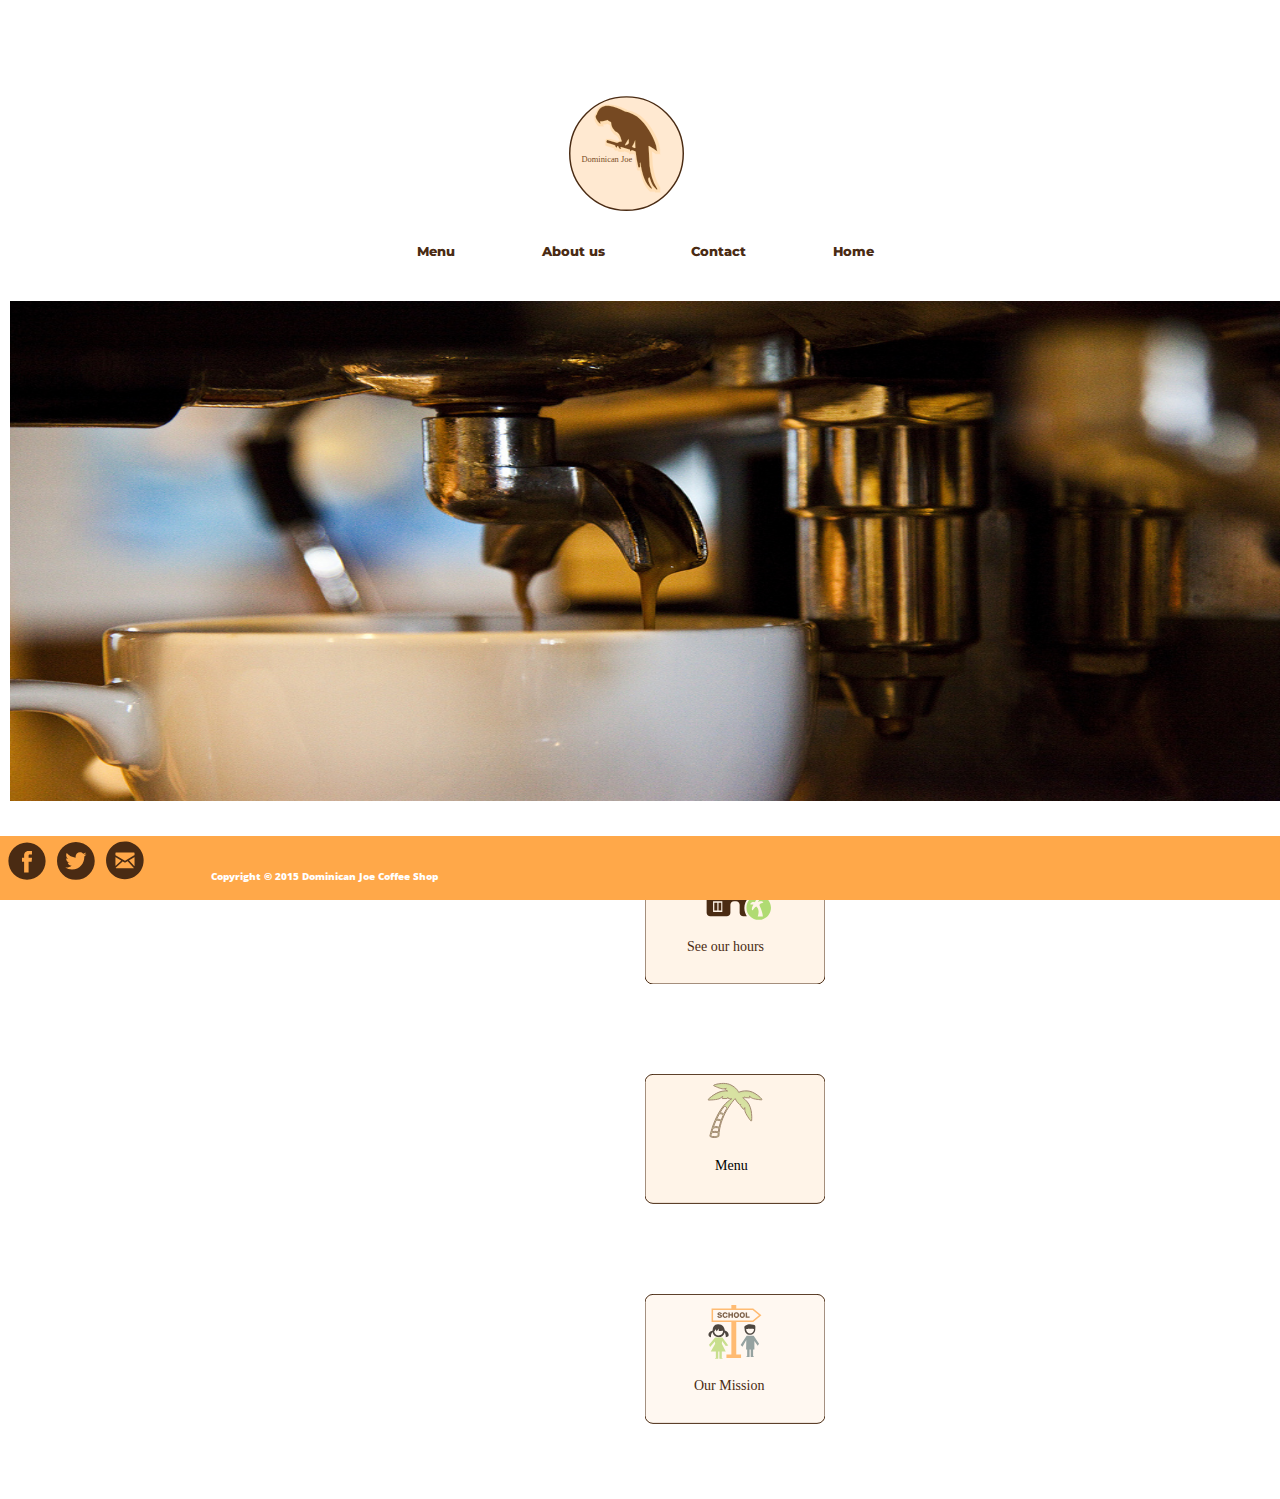
==== index.html @ ea5ab932 "finished mobile site" ====
<!DOCTYPE html>
<html>
<head>
	<title>Home</title>
	<link rel="stylesheet" href="css/style.css">
	<link href='https://fonts.googleapis.com/css?family=Open+Sans' rel='stylesheet' type='text/css'>
	<link href='https://fonts.googleapis.com/css?family=Montserrat' rel='stylesheet' type='text/css'>
	<link href='https://fonts.googleapis.com/css?family=Almendra' rel='stylesheet' type='text/css'>
	<script src="js/responsive-nav.min.js"></script>
	<meta name="viewport" content="width=device-width, initial-scale=1.0">
</head>
<body>
<header>
	<img src="img/logo.svg" class="logo">
		<nav class="nav-collapse">
		  <ul>
		    <li><a href="index.html">Home</a></li>
		    <li><a href="#">Contact</a></li>
		    <li><a href="about.html">About us</a></li>
		    <li><a href="menu.html">Menu</a></li>
		    
		  </ul>
		</nav>
</header>
<div class="main-container">
	<img src="img/coffee.jpg" class="hero">    
	<div class="pics">
		<img src="img/hours.svg" class="hours">
		<img src="img/menu.svg" class="menu">
		<img src="img/school.svg" class="school">	
	</div>








</div>
	<footer>
		<img src="img/facebook.svg" class="facebook">
		<img src="img/twitter.svg" class="twitter">
		<img src="img/email.svg" class="email">
		<p>Copyright &copy; 2015 Dominican Joe Coffee Shop</p>
	</footer>
<script>
  var nav = responsiveNav(".nav-collapse");
</script>
 </body>
</html>
---- css/style.css ----
/* http://meyerweb.com/eric/tools/css/reset/ 
   v2.0 | 20110126
   License: none (public domain)
*/
html, body, div, span, applet, object, iframe,
h1, h2, h3, h4, h5, h6, p, blockquote, pre,
a, abbr, acronym, address, big, cite, code,
del, dfn, em, img, ins, kbd, q, s, samp,
small, strike, strong, sub, sup, tt, var,
b, u, i, center,
dl, dt, dd, ol, ul, li,
fieldset, form, label, legend,
table, caption, tbody, tfoot, thead, tr, th, td,
article, aside, canvas, details, embed,
figure, figcaption, footer, header, hgroup,
menu, nav, output, ruby, section, summary,
time, mark, audio, video {
  margin: 0;
  padding: 0;
  border: 0;
  font-size: 100%;
  font: inherit;
  vertical-align: baseline; }

/* HTML5 display-role reset for older browsers */
article, aside, details, figcaption, figure,
footer, header, hgroup, menu, nav, section {
  display: block; }

body {
  line-height: 1; }

ol, ul {
  list-style: none; }

blockquote, q {
  quotes: none; }

blockquote:before, blockquote:after,
q:before, q:after {
  content: '';
  content: none; }

table {
  border-collapse: collapse;
  border-spacing: 0; }

/*! responsive-nav.js 1.0.39 by @viljamis */
.nav-collapse {
  padding-top: 1.5em; }

.nav-collapse ul {
  margin: 0;
  padding: 0;
  width: 100%;
  display: block;
  list-style: none;
  overflow: hidden; }

.nav-collapse li {
  margin-bottom: .5em;
  margin-right: 9%;
  float: right; }

.nav-collapse a {
  color: #4A2B13;
  text-decoration: none; }

.js .nav-collapse {
  clip: rect(0 0 0 0);
  max-height: 0;
  position: absolute;
  display: block;
  overflow: hidden;
  zoom: 1; }

.nav-collapse.opened {
  max-height: 9999px; }

.nav-toggle {
  -webkit-tap-highlight-color: transparent;
  -webkit-touch-callout: none;
  -webkit-user-select: none;
  -moz-user-select: none;
  -ms-user-select: none;
  -o-user-select: none;
  user-select: none;
  color: #4A2B13;
  text-align: center;
  padding: 20px 2%;
  display: block;
  text-decoration: none; }

.nav-toggle span {
  color: #4A2B13;
  font-size: 1.15em; }

@media screen and (min-width: 40em) {
  .js .nav-collapse {
    position: relative; }

  .js .nav-collapse.closed {
    max-height: none; }

  .nav-toggle {
    display: none; } }
.container {
  width: 100%;
  background: #fdf3e7;
  height: 1140px;
  overflow: hidden;
  margin: auto 0; }

.row {
  width: 90%; }

.col1, .col2, .col3, .col4, .col5, .col6, .col7, .col8, .col9, .col12 {
  margin-right: 1.7%;
  box-sizing: border-box;
  text-align: center;
  width: 100%; }

@media screen and (min-width: 400px) {
  .container {
    background-color: #fdf3e7; }

  .row {
    text-align: center;
    float: left; }

  .col1, .col2, .col3, .col4, .col5, .col6, .col7, .col8, .col9, .col12 {
    float: left; }

  .col1 {
    background: blue;
    width: 6.7%; }

  .col6 {
    background: #fdf3e7;
    width: 48.7%; }

  .col2 {
    background: pink;
    width: 15.1%; }

  .col4 {
    background: pink;
    width: 31.9%; }

  .col3 {
    background: aqua;
    width: 23.5%; }

  .col5 {
    background: aqua;
    width: 40.3%; }

  .col7 {
    background: blue;
    width: 57.1%; }

  .col8 {
    background: blue;
    width: 65.5%; }

  .col9 {
    background: green;
    width: 73.9%; }

  .col12 {
    width: 99.1%; } }
.row div:last-child {
  margin-right: 0;
  background: orange; }

body {
  font-family: "Open Sans", sans-serif;
  line-height: 2em;
  color: #68848B;
  font-size: .8em;
  font-weight: 800; }

header {
  font-family: "Montserrat", sans-serif; }

h2 {
  font-family: "Montserrat", sans-serif;
  font-size: 2em;
  font-weight: 700;
  color: #68848B; }

footer {
  background: #FFA849;
  width: 100%;
  position: fixed;
  bottom: 0;
  left: 0;
  color: #fff;
  font-size: .76em;
  padding: 5px 0;
  min-width: 600px; }
  footer .facebook, footer .twitter, footer .email {
    width: 3%;
    margin-left: .6%;
    text-align: center;
    display: inline-block; }
  footer p {
    margin-left: 5%;
    margin-bottom: 5px;
    display: inline-block; }

.logo {
  max-width: 32%;
  margin-left: 33.5%;
  margin-top: 10%; }

.hero {
  width: 97%; }

.pics {
  width: 50%; }
  .pics .hours, .pics .menu, .pics .school {
    float: left;
    margin-left: 50%;
    padding: 45px 0; }
  .pics .school {
    margin-bottom: 30px; }

.hero2 {
  width: 100%;
  padding: 50px 0 50px; }

.shop {
  width: 100%;
  padding: 50px 0 50px; }

.about-container {
  width: 60%;
  margin-left: 20%; }

.about-container h2 {
  margin-bottom: 20px; }

.about-container p {
  margin-bottom: 100px; }

.drink-container {
  text-align: center; }
  .drink-container h1 {
    font-size: 1.5em;
    text-align: center; }

.main-container {
  margin-left: 10px; }

.main-container h1, h2 {
  margin-top: 15px;
  text-align: center;
  font-family: arial, helvetica, sans-serif; }

.drink-wrapper {
  text-align: center;
  margin-top: 25px;
  line-height: 2em; }
  .drink-wrapper h3 {
    text-align: center; }

.menu-item {
  margin-left: 10px; }

.menu-price {
  clear: both;
  margin-left: 10px;
  font-size: .5em; }

.smoothies {
  text-align: center;
  margin-bottom: 20px; }

.menu-price p {
  text-align: center;
  font-size: 1.5em;
  margin-bottom: 10px; }

hr {
  border: 0;
  color: #410000;
  background-color: #410000;
  height: 1px;
  width: 60%; }

@media screen and (min-width: 500px) {
  .main-container {
    max-width: 1300px; }

  header {
    text-align: center; }

  .logo {
    width: 10%;
    display: inline-block; } }
@media screen and (min-width: 1000px) {
  .logo {
    width: 12%;
    margin-right: 3%; }

  header {
    margin-right: 25%;
    margin-bottom: 30px; }

  .hero {
    width: 100%;
    height: 500px; }

  .pics {
    width: 100%;
    float: left; } }

/*# sourceMappingURL=style.css.map */
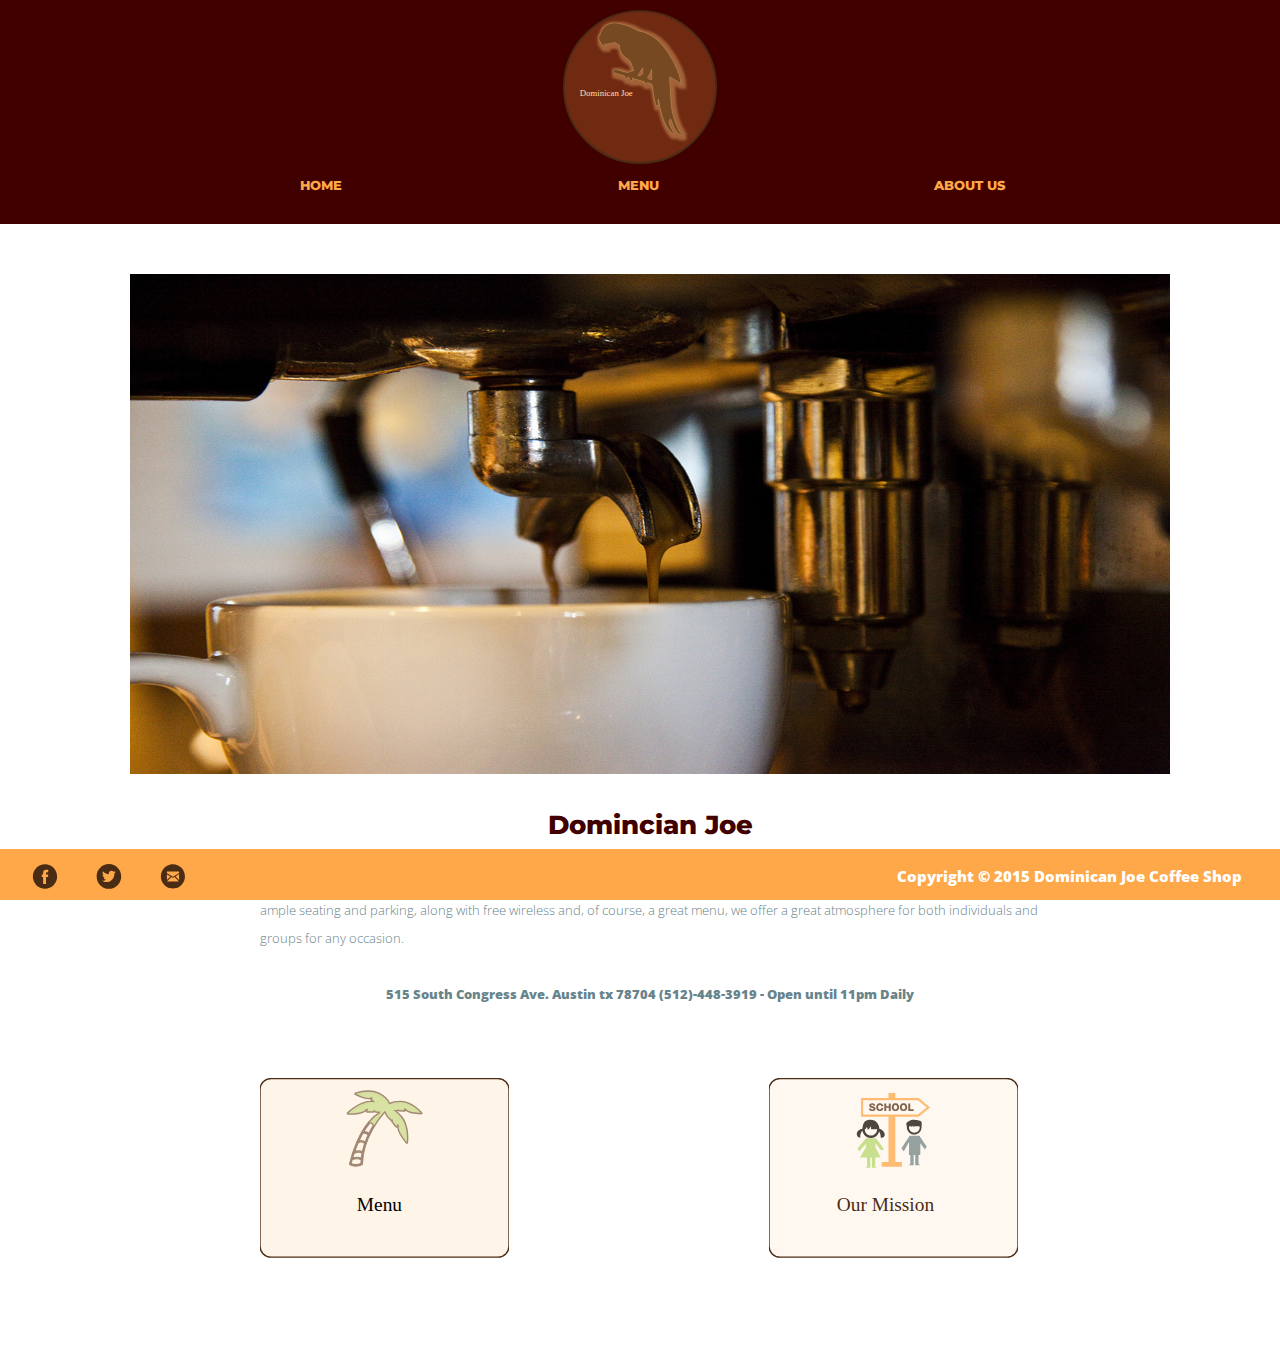
==== commit 85426a5d: "finished DJ stie" ====
--- a/index.html
+++ b/index.html
@@ -11,24 +11,29 @@
 </head>
 <body>
 <header>
-	<img src="img/logo.svg" class="logo">
+	<img src="img/logo2.svg" class="logo">
 		<nav class="nav-collapse">
 		  <ul>
-		    <li><a href="index.html">Home</a></li>
-		    <li><a href="#">Contact</a></li>
-		    <li><a href="about.html">About us</a></li>
-		    <li><a href="menu.html">Menu</a></li>
-		    
+			  <li><a href="about.html">About Us</a></li>
+			  <li><a href="menu.html">Menu</a></li>
+			  <li><a href="index.html">Home</a></li>	    
 		  </ul>
 		</nav>
 </header>
 <div class="main-container">
-	<img src="img/coffee.jpg" class="hero">    
-	<div class="pics">
-		<img src="img/hours.svg" class="hours">
-		<img src="img/menu.svg" class="menu">
-		<img src="img/school.svg" class="school">	
-	</div>
+	<img src="img/coffee.jpg" class="hero">
+	<!-- <h1 class="header-text">Welcome to</h1>  -->
+	<h1 class="dj-header">Domincian Joe</h1> 
+	<p class="intro">Located in the heart of Austin at the corner of South Congress and Riverside, next to Freebirds Burrito and Wells Fargo Bank. With ample seating and parking, along with free wireless and, of course, a great menu, we offer a great atmosphere for both individuals and groups for any occasion.</p>
+	<p class="hours">515 South Congress Ave. Austin tx 78704 (512)-448-3919 - Open until 11pm Daily</p>  
+		<div class="pics">
+			<a href="menu.html">
+				<img src="img/menu.svg" class="menu">
+			</a>
+			<a href="about.html">
+				<img src="img/school.svg" class="school">
+			</a>	
+		</div>
 
 
 
--- a/css/style.css
+++ b/css/style.css
@@ -55,15 +55,17 @@
   width: 100%;
   display: block;
   list-style: none;
-  overflow: hidden; }
+  overflow: hidden;
+  text-align: center; }
 
 .nav-collapse li {
   margin-bottom: .5em;
-  margin-right: 9%;
+  margin-right: 14%;
+  margin-bottom: 25px;
   float: right; }
 
 .nav-collapse a {
-  color: #4A2B13;
+  color: #FFA849;
   text-decoration: none; }
 
 .js .nav-collapse {
@@ -85,7 +87,7 @@
   -ms-user-select: none;
   -o-user-select: none;
   user-select: none;
-  color: #4A2B13;
+  color: #FFA849;
   text-align: center;
   padding: 20px 2%;
   display: block;
@@ -104,6 +106,9 @@
 
   .nav-toggle {
     display: none; } }
+@media screen and (min-width: 1000px) {
+  .nav-collapse li {
+    margin-right: 21.5%; } }
 .container {
   width: 100%;
   background: #fdf3e7;
@@ -181,13 +186,26 @@
   font-weight: 800; }
 
 header {
+  background: #410000;
   font-family: "Montserrat", sans-serif; }
+
+header nav {
+  margin-bottom: 50px;
+  text-transform: uppercase; }
+
+h1 {
+  color: #410000; }
 
 h2 {
   font-family: "Montserrat", sans-serif;
-  font-size: 2em;
+  font-size: 1.5em;
   font-weight: 700;
   color: #68848B; }
+
+h3 {
+  color: #B0DB72;
+  font-weight: 800;
+  font-size: 1.5em; }
 
 footer {
   background: #FFA849;
@@ -196,14 +214,12 @@
   bottom: 0;
   left: 0;
   color: #fff;
-  font-size: .76em;
-  padding: 5px 0;
-  min-width: 600px; }
+  font-size: 1em;
+  padding: 5px 0; }
   footer .facebook, footer .twitter, footer .email {
-    width: 3%;
-    margin-left: .6%;
-    text-align: center;
-    display: inline-block; }
+    width: 5%;
+    margin-left: 1%;
+    float: left; }
   footer p {
     margin-left: 5%;
     margin-bottom: 5px;
@@ -215,7 +231,30 @@
   margin-top: 10%; }
 
 .hero {
-  width: 97%; }
+  width: 100%; }
+
+.header-text {
+  font-size: 1.5em;
+  text-align: center; }
+
+.dj-header {
+  text-align: center;
+  font-family: "Montserrat", sans-serif;
+  font-size: 2em;
+  margin-bottom: 30px;
+  margin-top: 30px; }
+
+.intro {
+  width: 60%;
+  margin-left: 20%;
+  font-weight: 100;
+  line-height: 2.2em; }
+
+.hours {
+  text-align: center;
+  width: 60%;
+  margin-left: 20%;
+  margin-top: 30px; }
 
 .pics {
   width: 50%; }
@@ -238,82 +277,186 @@
   width: 60%;
   margin-left: 20%; }
 
-.about-container h2 {
-  margin-bottom: 20px; }
+.about-container h1 {
+  margin-bottom: 20px;
+  font-size: 2.6em;
+  font-weight: 700;
+  letter-spacing: 0.1em;
+  text-transform: uppercase;
+  text-align: center;
+  line-height: 100%;
+  font-family: "Montserrat", sans-serif;
+  color: #410000; }
 
 .about-container p {
   margin-bottom: 100px; }
 
 .drink-container {
+  margin-top: 15px;
   text-align: center; }
   .drink-container h1 {
-    font-size: 1.5em;
-    text-align: center; }
-
-.main-container {
-  margin-left: 10px; }
-
-.main-container h1, h2 {
-  margin-top: 15px;
-  text-align: center;
-  font-family: arial, helvetica, sans-serif; }
+    font-size: 2.6em;
+    font-weight: 700;
+    letter-spacing: 0.1em;
+    text-transform: uppercase;
+    text-align: center;
+    line-height: 100%;
+    font-family: "Montserrat", sans-serif;
+    color: #410000; }
+  .drink-container h2 {
+    margin-top: 15px;
+    font-family: "Montserrat", sans-serif;
+    font-size: 2em; }
 
 .drink-wrapper {
   text-align: center;
   margin-top: 25px;
   line-height: 2em; }
   .drink-wrapper h3 {
-    text-align: center; }
+    text-align: center;
+    font-weight: bold; }
 
 .menu-item {
-  margin-left: 10px; }
+  margin-left: 10px;
+  margin-top: 30px; }
+
+.menu-item-coffee {
+  margin-right: 2%; }
 
 .menu-price {
   clear: both;
   margin-left: 10px;
-  font-size: .5em; }
+  margin-bottom: 50px;
+  font-size: 1em; }
 
 .smoothies {
   text-align: center;
   margin-bottom: 20px; }
 
-.menu-price p {
-  text-align: center;
-  font-size: 1.5em;
-  margin-bottom: 10px; }
+.menu-price-smoothies p {
+  text-align: center;
+  font-size: 1em;
+  margin-top: 40px; }
 
 hr {
   border: 0;
   color: #410000;
   background-color: #410000;
   height: 1px;
-  width: 60%; }
-
-@media screen and (min-width: 500px) {
+  width: 45%; }
+
+@media screen and (min-width: 405px) {
   .main-container {
     max-width: 1300px; }
 
-  header {
+  header ul {
     text-align: center; }
 
   .logo {
     width: 10%;
-    display: inline-block; } }
+    float: right;
+    display: none; }
+
+  .pics {
+    display: inline;
+    text-align: center; }
+
+  footer {
+    width: 100%; }
+    footer .facebook, footer .twitter, footer .email {
+      width: 3%;
+      margin-left: 1%;
+      float: left; } }
 @media screen and (min-width: 1000px) {
+  .main-container {
+    width: 1400px; }
+
   .logo {
     width: 12%;
-    margin-right: 3%; }
-
-  header {
-    margin-right: 25%;
-    margin-bottom: 30px; }
+    margin: 0 auto;
+    display: block;
+    position: relative;
+    top: 10px;
+    float: none; }
 
   .hero {
+    width: 80%;
+    height: 500px;
+    margin-left: 10%; }
+
+  .intro {
+    width: 60%;
+    margin-right: 7%; }
+
+  footer {
     width: 100%;
-    height: 500px; }
+    font-size: .76em;
+    padding: 5px 0;
+    min-width: 600px; }
+    footer .facebook, footer .twitter, footer .email {
+      width: 3%;
+      height: 25px;
+      margin-left: 2%;
+      margin-top: 10px;
+      display: inline-block; }
+    footer p {
+      float: right;
+      margin-right: 3%;
+      margin-top: 10px;
+      font-size: 1.5em; }
 
   .pics {
+    width: 100%; }
+    .pics .hours, .pics .menu, .pics .school {
+      float: left;
+      height: 180px;
+      margin-left: 20%;
+      margin-top: 25px;
+      padding: 45px 0 65px; }
+    .pics .school {
+      margin-bottom: 30px; }
+
+  .drink-container {
     width: 100%;
-    float: left; } }
+    z-index: 10;
+    position: relative;
+    color: #68848B;
+    margin-top: 40px; }
+
+  .drink-wrapper-coffee {
+    width: 100%;
+    max-width: 900px;
+    margin: 0 auto;
+    padding-bottom: 50px;
+    size: 1em;
+    line-height: 1.5em;
+    text-align: center; }
+
+  .menu-item {
+    width: 100%;
+    border-bottom: #FFA849 dashed 1px;
+    padding: 15px 0 15px 0;
+    text-align: left; }
+
+  .menu-item-title {
+    color: #4e7987;
+    font-size: 1.5em;
+    margin-bottom: 5px;
+    line-height: 100%;
+    width: 90%; }
+
+  .menu-price {
+    color: #4A2B13;
+    float: right;
+    display: inline-block;
+    position: relative;
+    top: -20px;
+    margin-left: 20px; }
+
+  .teas {
+    margin-left: 25%; }
+
+  .menu-price-smoothies {
+    padding-bottom: 80px; } }
 
 /*# sourceMappingURL=style.css.map */
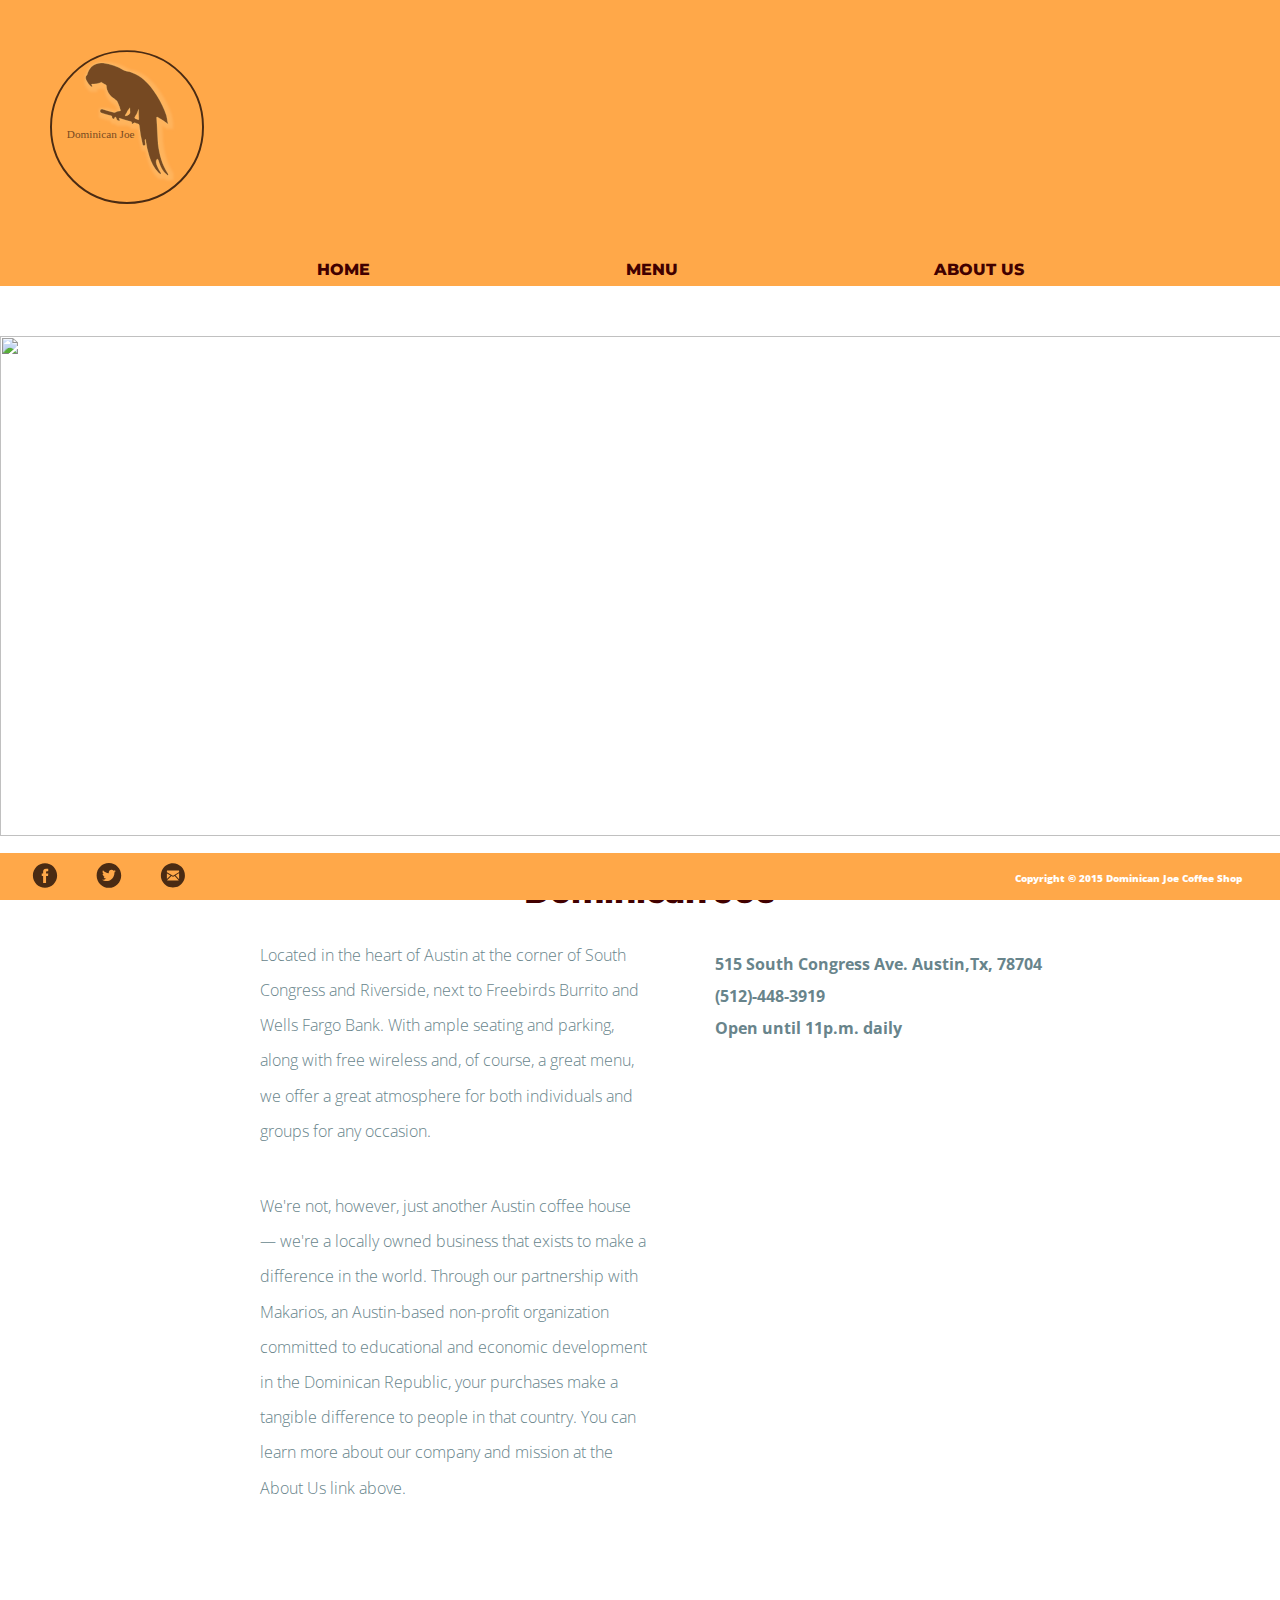
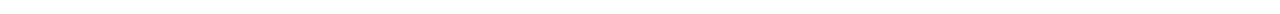
==== commit cf3ad5c5: "header edit to dj" ====
--- a/index.html
+++ b/index.html
@@ -1,7 +1,7 @@
 <!DOCTYPE html>
 <html>
 <head>
-	<title>Home</title>
+	<title>Dominican Joe</title>
 	<link rel="stylesheet" href="css/style.css">
 	<link href='https://fonts.googleapis.com/css?family=Open+Sans' rel='stylesheet' type='text/css'>
 	<link href='https://fonts.googleapis.com/css?family=Montserrat' rel='stylesheet' type='text/css'>
@@ -11,35 +11,24 @@
 </head>
 <body>
 <header>
-	<img src="img/logo2.svg" class="logo">
+	<img src="img/logo.svg" class="logo">
 		<nav class="nav-collapse">
 		  <ul>
-			  <li><a href="about.html">About Us</a></li>
-			  <li><a href="menu.html">Menu</a></li>
-			  <li><a href="index.html">Home</a></li>	    
+				<li><a href="about.html">About Us</a></li>
+				<li><a href="menu.html">Menu</a></li>
+				<li><a href="index.html">Home</a></li>
 		  </ul>
 		</nav>
 </header>
 <div class="main-container">
-	<img src="img/coffee.jpg" class="hero">
-	<!-- <h1 class="header-text">Welcome to</h1>  -->
-	<h1 class="dj-header">Domincian Joe</h1> 
+	<img src="img/coffee.jpeg" class="hero">
+
+	<h1 class="dj-header">Dominican Joe</h1>
 	<p class="intro">Located in the heart of Austin at the corner of South Congress and Riverside, next to Freebirds Burrito and Wells Fargo Bank. With ample seating and parking, along with free wireless and, of course, a great menu, we offer a great atmosphere for both individuals and groups for any occasion.</p>
-	<p class="hours">515 South Congress Ave. Austin tx 78704 (512)-448-3919 - Open until 11pm Daily</p>  
-		<div class="pics">
-			<a href="menu.html">
-				<img src="img/menu.svg" class="menu">
-			</a>
-			<a href="about.html">
-				<img src="img/school.svg" class="school">
-			</a>	
-		</div>
+	<p class="intro">We're not, however, just another Austin coffee house &mdash; we're a locally owned business that exists to make a difference in the world. Through our partnership with Makarios, an Austin-based non-profit organization committed to educational and economic development in the Dominican Republic, your purchases make a tangible difference to people in that country. You can learn more about our company and mission at the About Us link above.</p>
+	<p class="hours">515 South Congress Ave. Austin,Tx, 78704 <br>(512)-448-3919<br>Open until 11p.m. daily</p>
 
-
-
-
-
-
+<iframe frameborder="0" scrolling="no" marginheight="0" marginwidth="0"width="300" height="350" src="https://maps.google.com/maps?hl=en&q=515 S Congress Ave, Austin, TX 78704 (512) 448-3919&ie=UTF8&t=roadmap&z=15&iwloc=B&output=embed"></iframe>
 
 
 </div>
--- a/css/style.css
+++ b/css/style.css
@@ -50,22 +50,23 @@
   padding-top: 1.5em; }
 
 .nav-collapse ul {
-  margin: 0;
+  margin: 0 auto;
   padding: 0;
   width: 100%;
   display: block;
   list-style: none;
-  overflow: hidden;
-  text-align: center; }
+  overflow: hidden; }
 
 .nav-collapse li {
-  margin-bottom: .5em;
-  margin-right: 14%;
+  margin-left: 20%;
+  margin-top: 50px;
   margin-bottom: 25px;
-  float: right; }
+  display: block;
+  text-align: center;
+  margin: 0 auto; }
 
 .nav-collapse a {
-  color: #FFA849;
+  color: #410000;
   text-decoration: none; }
 
 .js .nav-collapse {
@@ -87,7 +88,7 @@
   -ms-user-select: none;
   -o-user-select: none;
   user-select: none;
-  color: #FFA849;
+  color: #410000;
   text-align: center;
   padding: 20px 2%;
   display: block;
@@ -107,8 +108,12 @@
   .nav-toggle {
     display: none; } }
 @media screen and (min-width: 1000px) {
+  .nav-collapse ul {
+    margin-top: 80px; }
+
   .nav-collapse li {
-    margin-right: 21.5%; } }
+    float: right;
+    margin-right: 20%; } }
 .container {
   width: 100%;
   background: #fdf3e7;
@@ -183,15 +188,21 @@
   line-height: 2em;
   color: #68848B;
   font-size: .8em;
-  font-weight: 800; }
+  font-weight: 800;
+  font-size: 1em; }
 
 header {
-  background: #410000;
   font-family: "Montserrat", sans-serif; }
 
 header nav {
   margin-bottom: 50px;
-  text-transform: uppercase; }
+  text-transform: uppercase;
+  text-align: center; }
+
+.header-intro {
+  background: #FFA849;
+  color: #410000;
+  text-align: center; }
 
 h1 {
   color: #410000; }
@@ -213,17 +224,17 @@
   position: fixed;
   bottom: 0;
   left: 0;
-  color: #fff;
-  font-size: 1em;
-  padding: 5px 0; }
+  color: #fff; }
   footer .facebook, footer .twitter, footer .email {
     width: 5%;
     margin-left: 1%;
-    float: left; }
+    float: left;
+    margin-top: 5px; }
   footer p {
-    margin-left: 5%;
+    margin-left: 10%;
     margin-bottom: 5px;
-    display: inline-block; }
+    display: inline;
+    font-size: .8em; }
 
 .logo {
   max-width: 32%;
@@ -245,25 +256,25 @@
   margin-top: 30px; }
 
 .intro {
+  width: 50%;
+  margin-left: 20%;
+  font-weight: 100;
+  line-height: 2.2em;
+  float: none; }
+
+iframe {
+  display: block;
+  margin-top: 10px; }
+
+.hours {
   width: 60%;
   margin-left: 20%;
-  font-weight: 100;
-  line-height: 2.2em; }
+  margin-top: 30px;
+  font-weight: bold;
+  margin-right: 10%; }
 
 .hours {
-  text-align: center;
-  width: 60%;
-  margin-left: 20%;
-  margin-top: 30px; }
-
-.pics {
-  width: 50%; }
-  .pics .hours, .pics .menu, .pics .school {
-    float: left;
-    margin-left: 50%;
-    padding: 45px 0; }
-  .pics .school {
-    margin-bottom: 30px; }
+  padding: 10px 0 60px; }
 
 .hero2 {
   width: 100%;
@@ -308,6 +319,9 @@
     font-family: "Montserrat", sans-serif;
     font-size: 2em; }
 
+.coffee-two {
+  width: 100%; }
+
 .drink-wrapper {
   text-align: center;
   margin-top: 25px;
@@ -369,30 +383,39 @@
       float: left; } }
 @media screen and (min-width: 1000px) {
   .main-container {
-    width: 1400px; }
+    width: 1450px; }
 
   .logo {
     width: 12%;
     margin: 0 auto;
     display: block;
-    position: relative;
-    top: 10px;
-    float: none; }
+    float: left;
+    padding: 50px; }
 
   .hero {
-    width: 80%;
     height: 500px;
-    margin-left: 10%; }
+    z-index: 0; }
+
+  iframe {
+    margin-left: 5%;
+    margin-bottom: 150px; }
+
+  .hours {
+    margin-left: 40%; }
 
   .intro {
-    width: 60%;
-    margin-right: 7%; }
+    width: 30%;
+    float: left;
+    margin-bottom: 40px;
+    margin-right: 5%; }
+
+  header {
+    background-color: #FFA849; }
 
   footer {
     width: 100%;
     font-size: .76em;
-    padding: 5px 0;
-    min-width: 600px; }
+    min-width: 500px; }
     footer .facebook, footer .twitter, footer .email {
       width: 3%;
       height: 25px;
@@ -402,8 +425,7 @@
     footer p {
       float: right;
       margin-right: 3%;
-      margin-top: 10px;
-      font-size: 1.5em; }
+      margin-top: 10px; }
 
   .pics {
     width: 100%; }
@@ -423,6 +445,9 @@
     color: #68848B;
     margin-top: 40px; }
 
+  .coffee-two {
+    height: 450px; }
+
   .drink-wrapper-coffee {
     width: 100%;
     max-width: 900px;
@@ -448,13 +473,14 @@
   .menu-price {
     color: #4A2B13;
     float: right;
-    display: inline-block;
+    display: block;
     position: relative;
     top: -20px;
     margin-left: 20px; }
 
   .teas {
-    margin-left: 25%; }
+    position: relative;
+    left: 15%; }
 
   .menu-price-smoothies {
     padding-bottom: 80px; } }
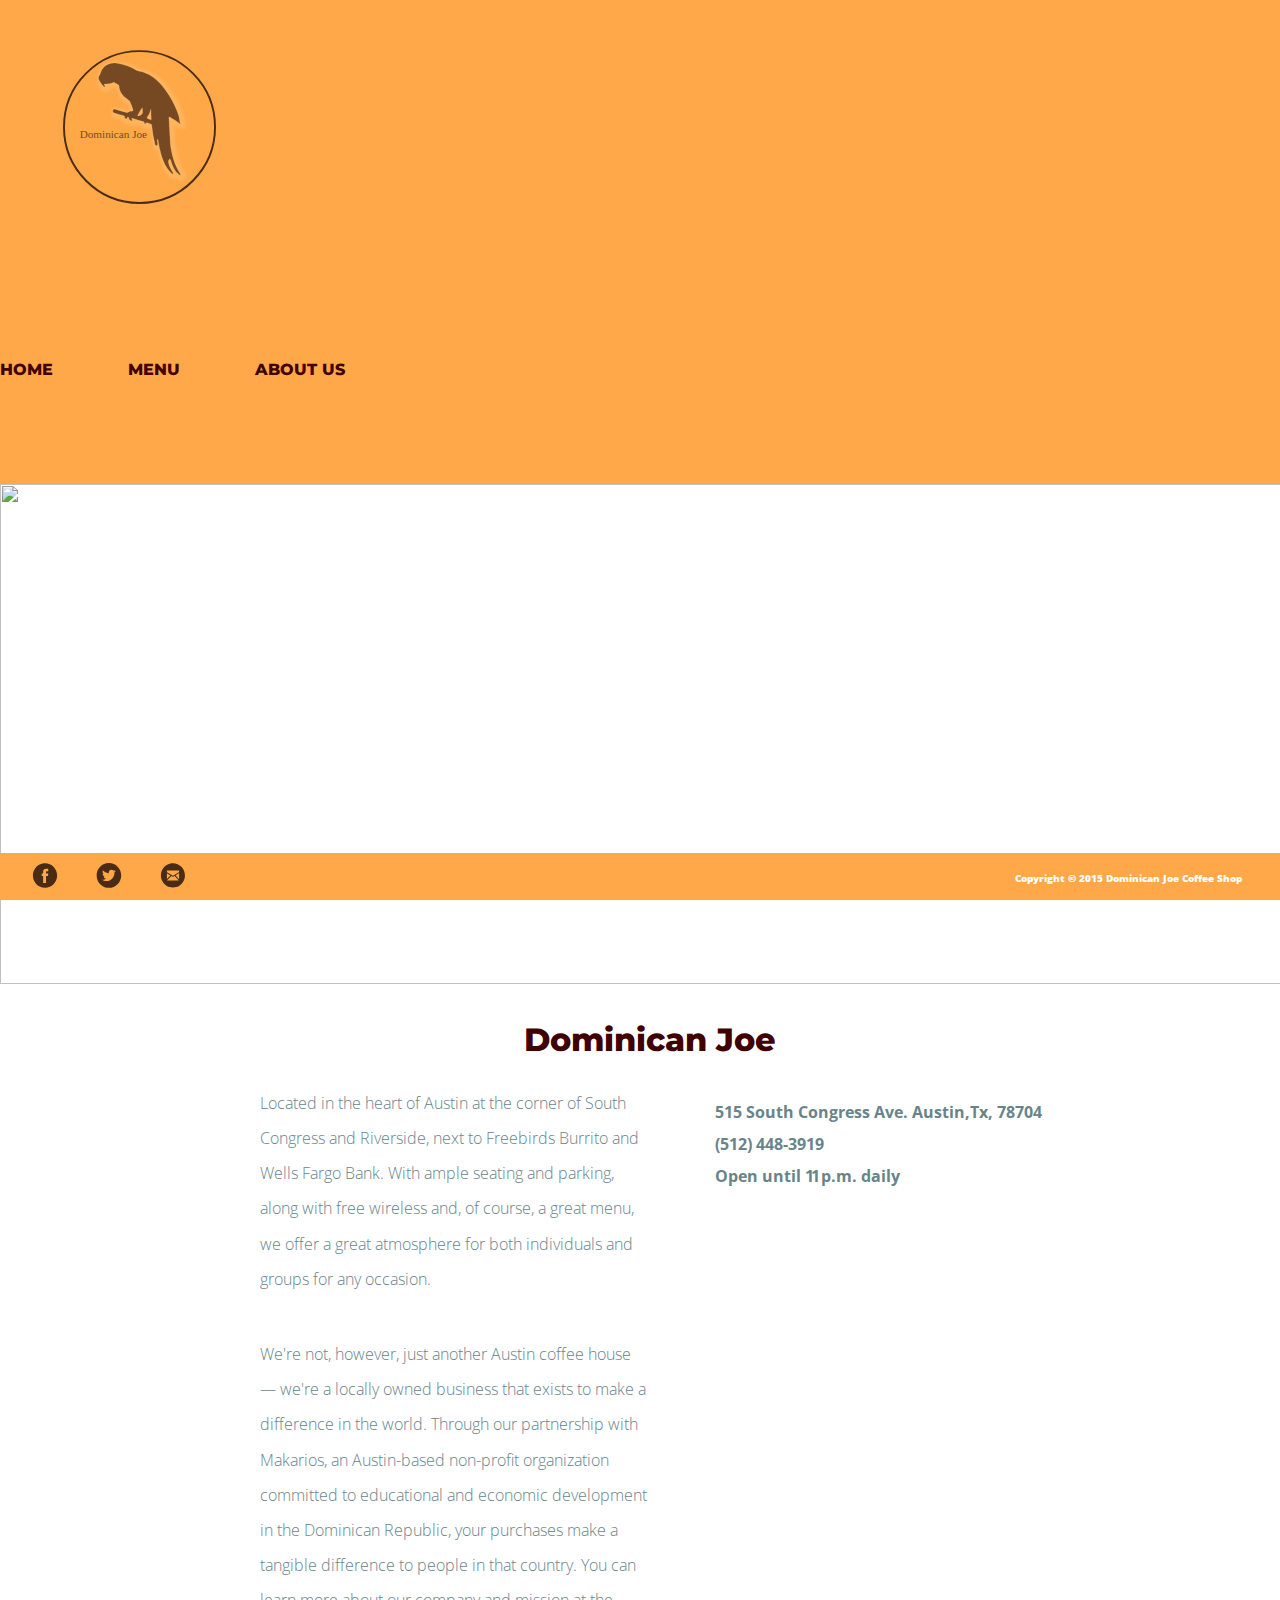
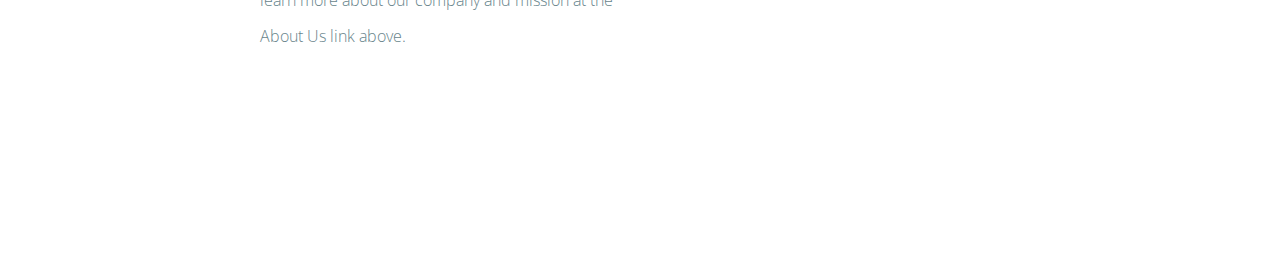
==== commit 322c9dea: "header edit and menu edit" ====
--- a/index.html
+++ b/index.html
@@ -14,9 +14,9 @@
 	<img src="img/logo.svg" class="logo">
 		<nav class="nav-collapse">
 		  <ul>
+				<li><a href="index.html">Home</a></li>
+				<li><a href="menu.html">Menu</a></li>
 				<li><a href="about.html">About Us</a></li>
-				<li><a href="menu.html">Menu</a></li>
-				<li><a href="index.html">Home</a></li>
 		  </ul>
 		</nav>
 </header>
@@ -26,7 +26,7 @@
 	<h1 class="dj-header">Dominican Joe</h1>
 	<p class="intro">Located in the heart of Austin at the corner of South Congress and Riverside, next to Freebirds Burrito and Wells Fargo Bank. With ample seating and parking, along with free wireless and, of course, a great menu, we offer a great atmosphere for both individuals and groups for any occasion.</p>
 	<p class="intro">We're not, however, just another Austin coffee house &mdash; we're a locally owned business that exists to make a difference in the world. Through our partnership with Makarios, an Austin-based non-profit organization committed to educational and economic development in the Dominican Republic, your purchases make a tangible difference to people in that country. You can learn more about our company and mission at the About Us link above.</p>
-	<p class="hours">515 South Congress Ave. Austin,Tx, 78704 <br>(512)-448-3919<br>Open until 11p.m. daily</p>
+	<p class="hours">515 South Congress Ave. Austin,Tx, 78704 <br>(512) 448-3919<br>Open until <span class="kern">11</span> p.m. daily</p>
 
 <iframe frameborder="0" scrolling="no" marginheight="0" marginwidth="0"width="300" height="350" src="https://maps.google.com/maps?hl=en&q=515 S Congress Ave, Austin, TX 78704 (512) 448-3919&ie=UTF8&t=roadmap&z=15&iwloc=B&output=embed"></iframe>
 
--- a/css/style.css
+++ b/css/style.css
@@ -50,7 +50,7 @@
   padding-top: 1.5em; }
 
 .nav-collapse ul {
-  margin: 0 auto;
+  margin: 0;
   padding: 0;
   width: 100%;
   display: block;
@@ -58,12 +58,8 @@
   overflow: hidden; }
 
 .nav-collapse li {
-  margin-left: 20%;
-  margin-top: 50px;
-  margin-bottom: 25px;
-  display: block;
-  text-align: center;
-  margin: 0 auto; }
+  margin-bottom: .5em;
+  padding-bottom: 15px; }
 
 .nav-collapse a {
   color: #410000;
@@ -89,13 +85,12 @@
   -o-user-select: none;
   user-select: none;
   color: #410000;
-  text-align: center;
-  padding: 20px 2%;
+  margin: 0 auto;
   display: block;
   text-decoration: none; }
 
 .nav-toggle span {
-  color: #4A2B13;
+  color: #410000;
   font-size: 1.15em; }
 
 @media screen and (min-width: 40em) {
@@ -106,14 +101,15 @@
     max-height: none; }
 
   .nav-toggle {
-    display: none; } }
-@media screen and (min-width: 1000px) {
-  .nav-collapse ul {
-    margin-top: 80px; }
+    display: none; }
+
+  .nav-collapse {
+    width: 500px; }
 
   .nav-collapse li {
-    float: right;
-    margin-right: 20%; } }
+    float: left;
+    padding-right: 15%;
+    padding-top: 20%; } }
 .container {
   width: 100%;
   background: #fdf3e7;
@@ -192,12 +188,15 @@
   font-size: 1em; }
 
 header {
-  font-family: "Montserrat", sans-serif; }
+  font-family: "Montserrat", sans-serif;
+  background-color: #FFA849;
+  padding-bottom: 25px; }
 
 header nav {
   margin-bottom: 50px;
   text-transform: uppercase;
-  text-align: center; }
+  text-align: center;
+  background-color: #FFA849; }
 
 .header-intro {
   background: #FFA849;
@@ -264,7 +263,9 @@
 
 iframe {
   display: block;
-  margin-top: 10px; }
+  margin: 0 auto;
+  margin-top: 10px;
+  padding-bottom: 100px; }
 
 .hours {
   width: 60%;
@@ -275,6 +276,9 @@
 
 .hours {
   padding: 10px 0 60px; }
+
+.kern {
+  letter-spacing: -.2em; }
 
 .hero2 {
   width: 100%;
@@ -313,14 +317,22 @@
     text-align: center;
     line-height: 100%;
     font-family: "Montserrat", sans-serif;
-    color: #410000; }
+    color: #410000;
+    padding-top: 16px; }
   .drink-container h2 {
-    margin-top: 15px;
+    margin-top: 24px;
     font-family: "Montserrat", sans-serif;
     font-size: 2em; }
 
+.drinks {
+  margin-top: 24px; }
+
+.teas {
+  margin-top: 24px;
+  margin-bottom: 24px; }
+
 .coffee-two {
-  width: 100%; }
+  width: 89%; }
 
 .drink-wrapper {
   text-align: center;
@@ -358,6 +370,12 @@
   background-color: #410000;
   height: 1px;
   width: 45%; }
+
+.bold {
+  font-weight: 300; }
+
+.bolds {
+  font-weight: 300; }
 
 @media screen and (min-width: 405px) {
   .main-container {
@@ -390,7 +408,8 @@
     margin: 0 auto;
     display: block;
     float: left;
-    padding: 50px; }
+    padding: 50px;
+    margin-left: 1%; }
 
   .hero {
     height: 500px;
@@ -408,9 +427,6 @@
     float: left;
     margin-bottom: 40px;
     margin-right: 5%; }
-
-  header {
-    background-color: #FFA849; }
 
   footer {
     width: 100%;
@@ -445,9 +461,6 @@
     color: #68848B;
     margin-top: 40px; }
 
-  .coffee-two {
-    height: 450px; }
-
   .drink-wrapper-coffee {
     width: 100%;
     max-width: 900px;
@@ -476,7 +489,8 @@
     display: block;
     position: relative;
     top: -20px;
-    margin-left: 20px; }
+    margin-left: 20px;
+    font-weight: 900; }
 
   .teas {
     position: relative;
